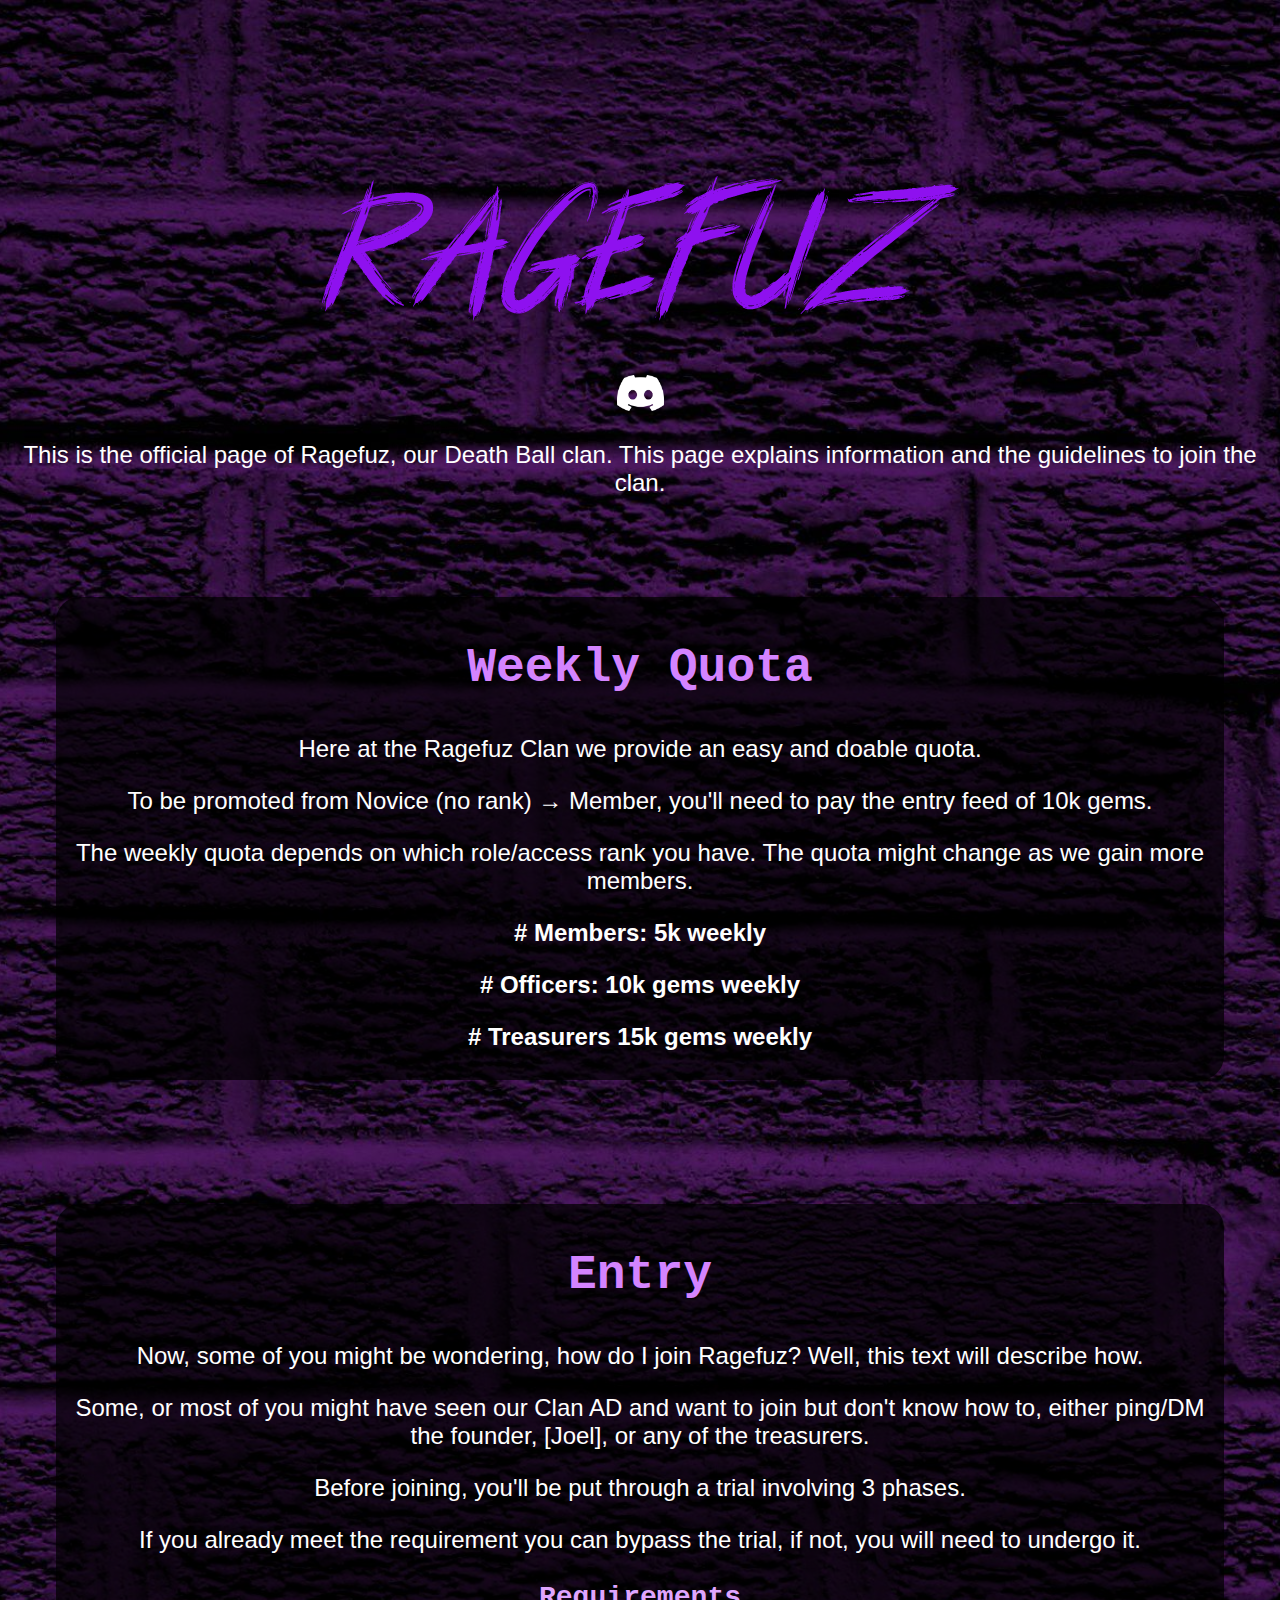
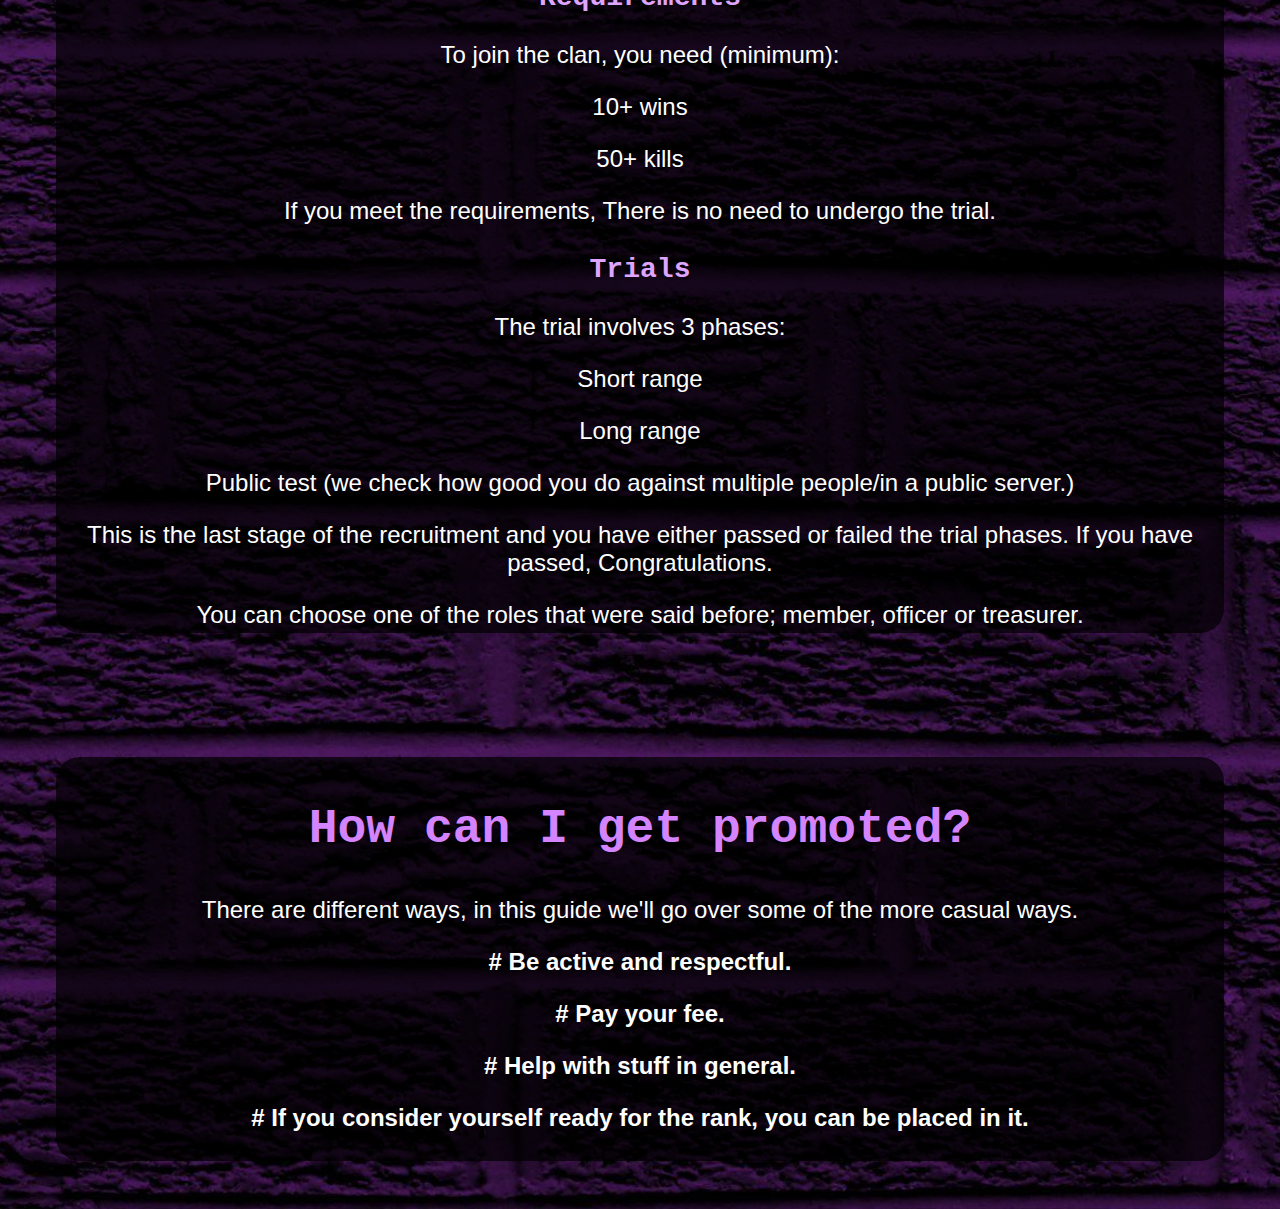
==== index.html @ 83afb5a9 "Deleted the folder" ====
<!DOCTYPE html>
<html lang="en">
<head>
    <meta charset="UTF-8">
    <meta name="viewport" content="width=device-width, initial-scale=1.0">
    <title>Ragefuz Clan</title>
    <link rel="stylesheet" href="style.css">
</head>
<body>
    <img class="ragefuzlogo" src="images/ragefuzlogo.png" alt="RAGEFUZ"> <br>
    <a class="discordinv" href="https://discord.gg/4PWHxdNxg4" target="_blank"><img src="images/discordlogo.png" alt="Discord Invitation" width="47px"></a>
    <p>This is the official page of Ragefuz, our Death Ball clan. This page explains information and the guidelines to join the clan.</p>
    <br>
    
    <div class="mainCont">
        <div class="wqCont">
            <h2 class="h2s">Weekly Quota</h2>
            <div class="wqParg">
                <p>Here at the Ragefuz Clan we provide an easy and doable quota. </p>
                <p>To be promoted from Novice (no rank) → Member, you'll need to pay the entry feed of 10k gems.</p>
                <p>The weekly quota depends on which role/access rank you have. The quota might change as we gain more members.</p>
                <p class="rankFee"># Members: 5k weekly</p><p class="rankFee"># Officers: 10k gems weekly</p><p class="rankFee"># Treasurers 15k gems weekly</p>
            </div>
        </div>
        
        <br>
        <div class="entryCont">
            <h2 class="h2s">Entry</h2>
            <p>Now, some of you might be wondering, how do I join Ragefuz? Well, this text will describe how.</p>
            <p>Some, or most of you might have seen our Clan AD and want to join but don't know how to, either ping/DM the founder, [Joel], or any of the treasurers.</p>
            <p>Before joining, you'll be put through a trial involving 3 phases.</p>
            <p>If you already meet the requirement you can bypass the trial, if not, you will need to undergo it.</p>
            
            <h3 class="h3s">Requirements</h3>
            <div class="entryRequirements">
                <p>To join the clan, you need (minimum):</p>
                <p>10+ wins</p>
                <p>50+ kills</p>
                <p>If you meet the requirements, There is no need to undergo the trial. </p>
            </div>
            <h3 class="h3s">Trials</h3>
            <div class="trialPhases">
                <p>The trial involves 3 phases:</p>
                <p>Short range</p>
                <p>Long range</p>
                <p>Public test (we check how good you do against multiple people/in a public server.)</p>
            </div>
            <div class="ifCompleted">
                <p>This is the last stage of the recruitment and you have either passed or failed the trial phases. If you have passed, Congratulations.</p>
            </div>
            <div class="chooseRole">
                You can choose one of the roles that were said before; member, officer or treasurer.
            </div>
        </div>
        
        <br>
        <div class="promotionCont">
            <h2 class="h2s">How can I get promoted?</h2>
            <p>There are different ways, in this guide we'll go over some of the more casual ways.</p>
            <div class="promotionRules">
                <p># Be active and respectful.</p>
                <p># Pay your fee.</p>
                <p># Help with stuff in general.</p>
                <p># If you consider yourself ready for the rank, you can be placed in it.</p>
            </div>
        </div>
        
    </div>
    <script src="index.js"></script>
</body>
</html>
---- style.css ----
body {
    font-family: Geneva, Tahoma, sans-serif;
    color: white;
    background-color: black;
    background-image: url(images/background_img.jpg);
    background-repeat: repeat-y;
    background-size: cover;
    background-position-x: center;
    background-position-y: center;
    text-align: center;
    font-size: 1.5em;
}

.ragefuzlogo {

    padding: 2em;
    margin-top: 5em;
}

.h2s {
    font-family: 'Courier New', Courier, monospace;
    font-size: 2em;
    color: #D484FF
}

.h3s {
    font-family:'Courier New', Courier, monospace;
    color: #DFA5FE;
}

.promotionRules {
    font-weight: bold;
}
.rankFee {
    font-weight: bold;
}


.wqCont, .entryCont, .promotionCont {
    background-color: rgb(0, 0, 0, 0.7);
    border-radius: 1em;
    padding: 0.2em;
    margin: 2em;
}

.discordinv{
    cursor: pointer;
}
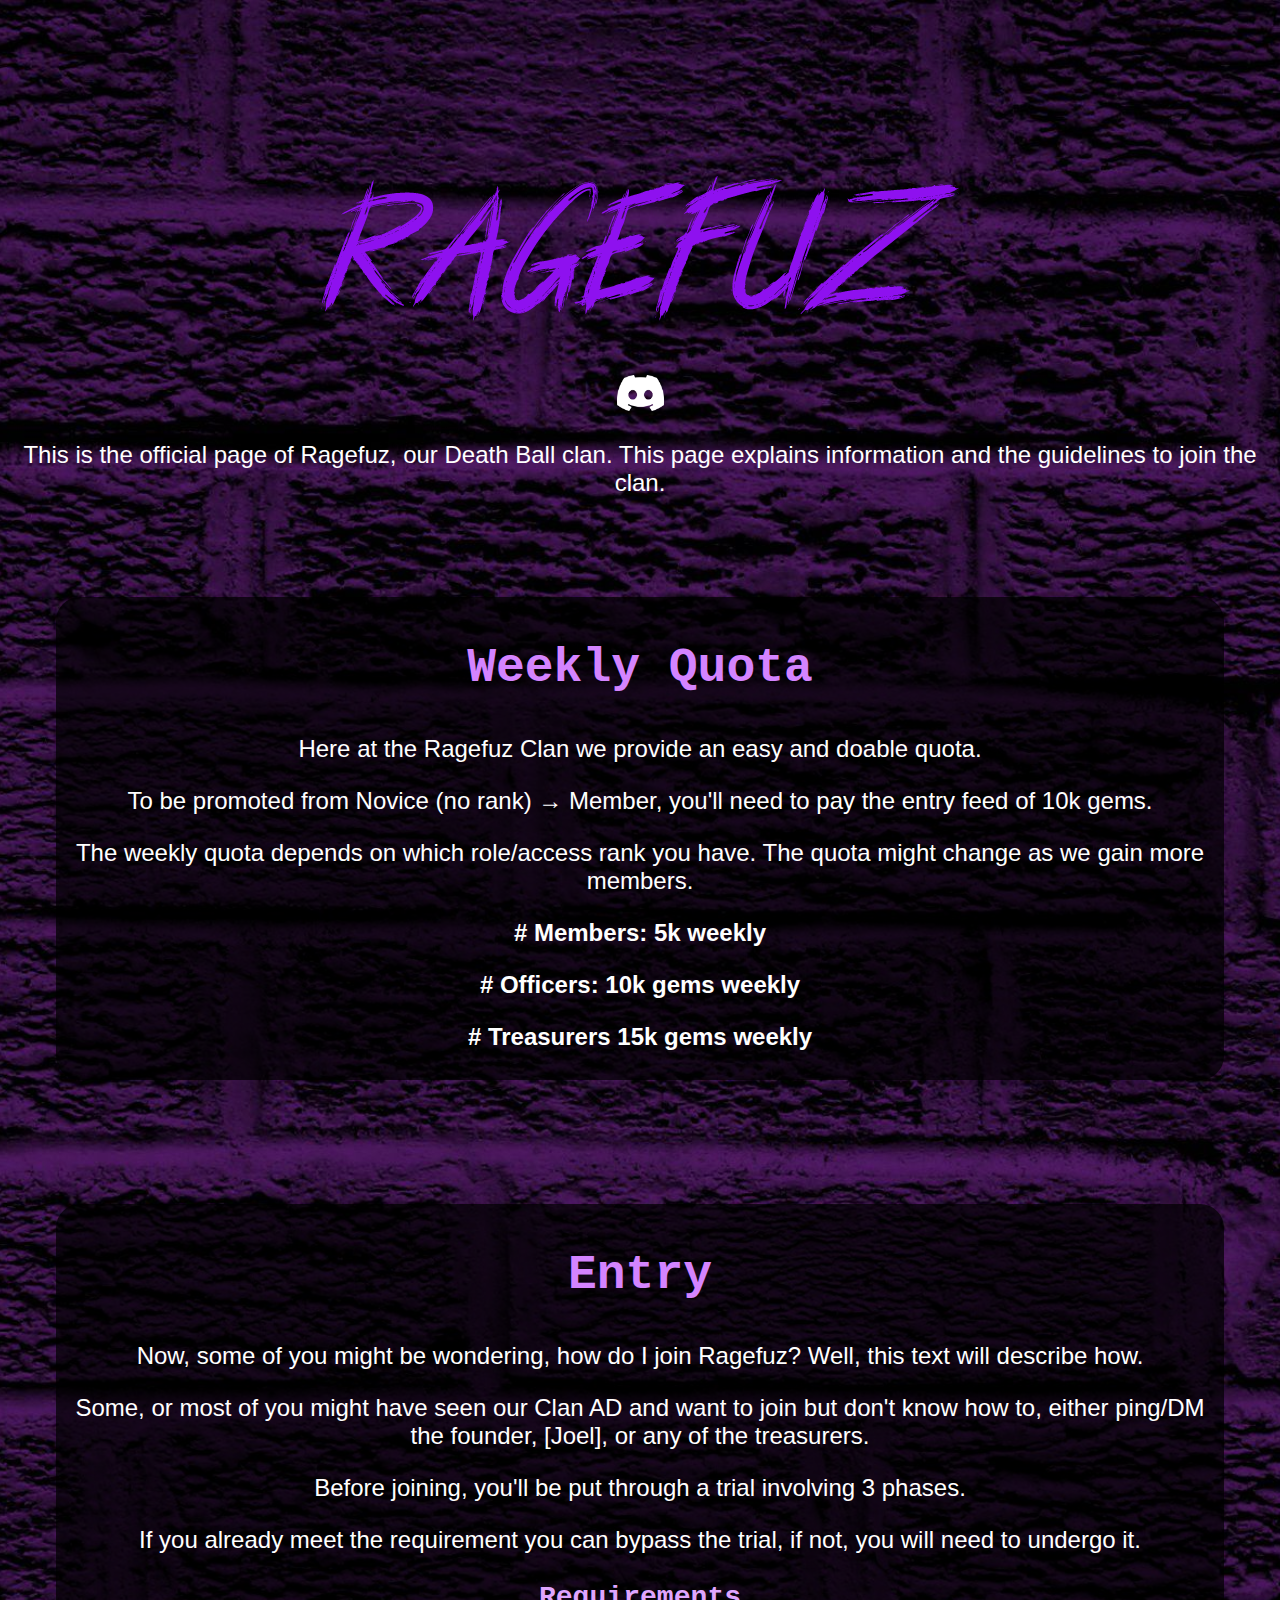
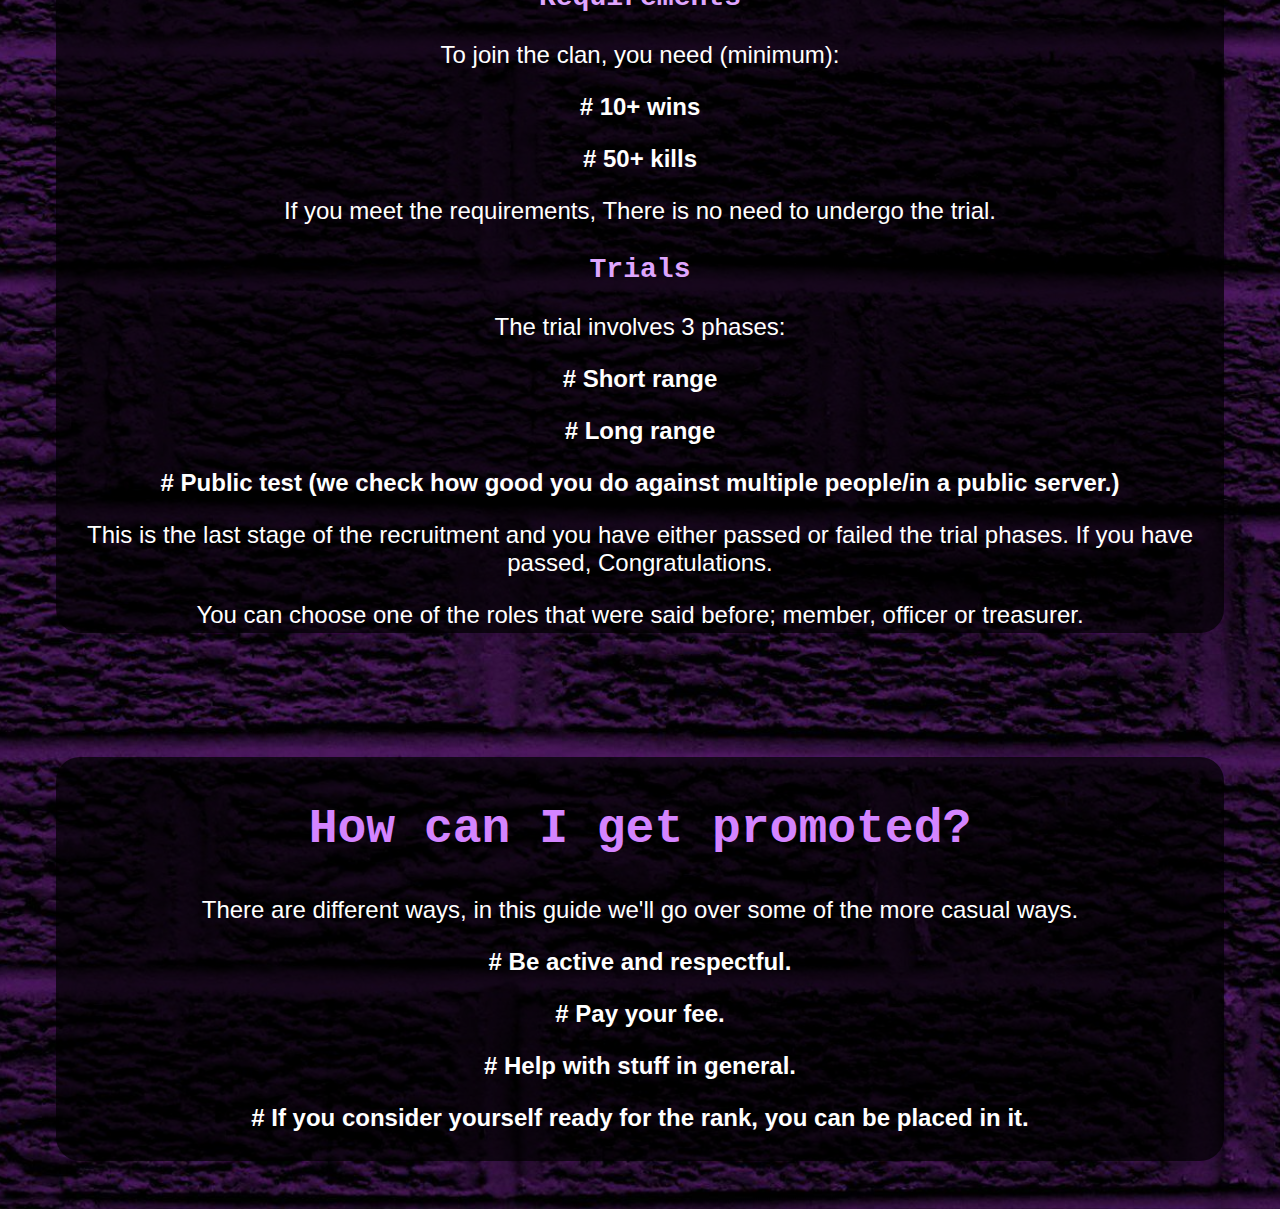
==== commit 0dad8b63: "Bolds" ====
--- a/index.html
+++ b/index.html
@@ -34,16 +34,16 @@
             <h3 class="h3s">Requirements</h3>
             <div class="entryRequirements">
                 <p>To join the clan, you need (minimum):</p>
-                <p>10+ wins</p>
-                <p>50+ kills</p>
+                <p class="reqparg"># 10+ wins</p>
+                <p class="reqparg"># 50+ kills</p>
                 <p>If you meet the requirements, There is no need to undergo the trial. </p>
             </div>
             <h3 class="h3s">Trials</h3>
             <div class="trialPhases">
                 <p>The trial involves 3 phases:</p>
-                <p>Short range</p>
-                <p>Long range</p>
-                <p>Public test (we check how good you do against multiple people/in a public server.)</p>
+                <p class="trialparg"># Short range</p>
+                <p class="trialparg"># Long range</p>
+                <p class="trialparg"># Public test (we check how good you do against multiple people/in a public server.)</p>
             </div>
             <div class="ifCompleted">
                 <p>This is the last stage of the recruitment and you have either passed or failed the trial phases. If you have passed, Congratulations.</p>
--- a/style.css
+++ b/style.css
@@ -45,4 +45,11 @@
 
 .discordinv{
     cursor: pointer;
+}
+
+.reqparg {
+    font-weight: bold;
+}
+.trialparg {
+    font-weight: bold;
 }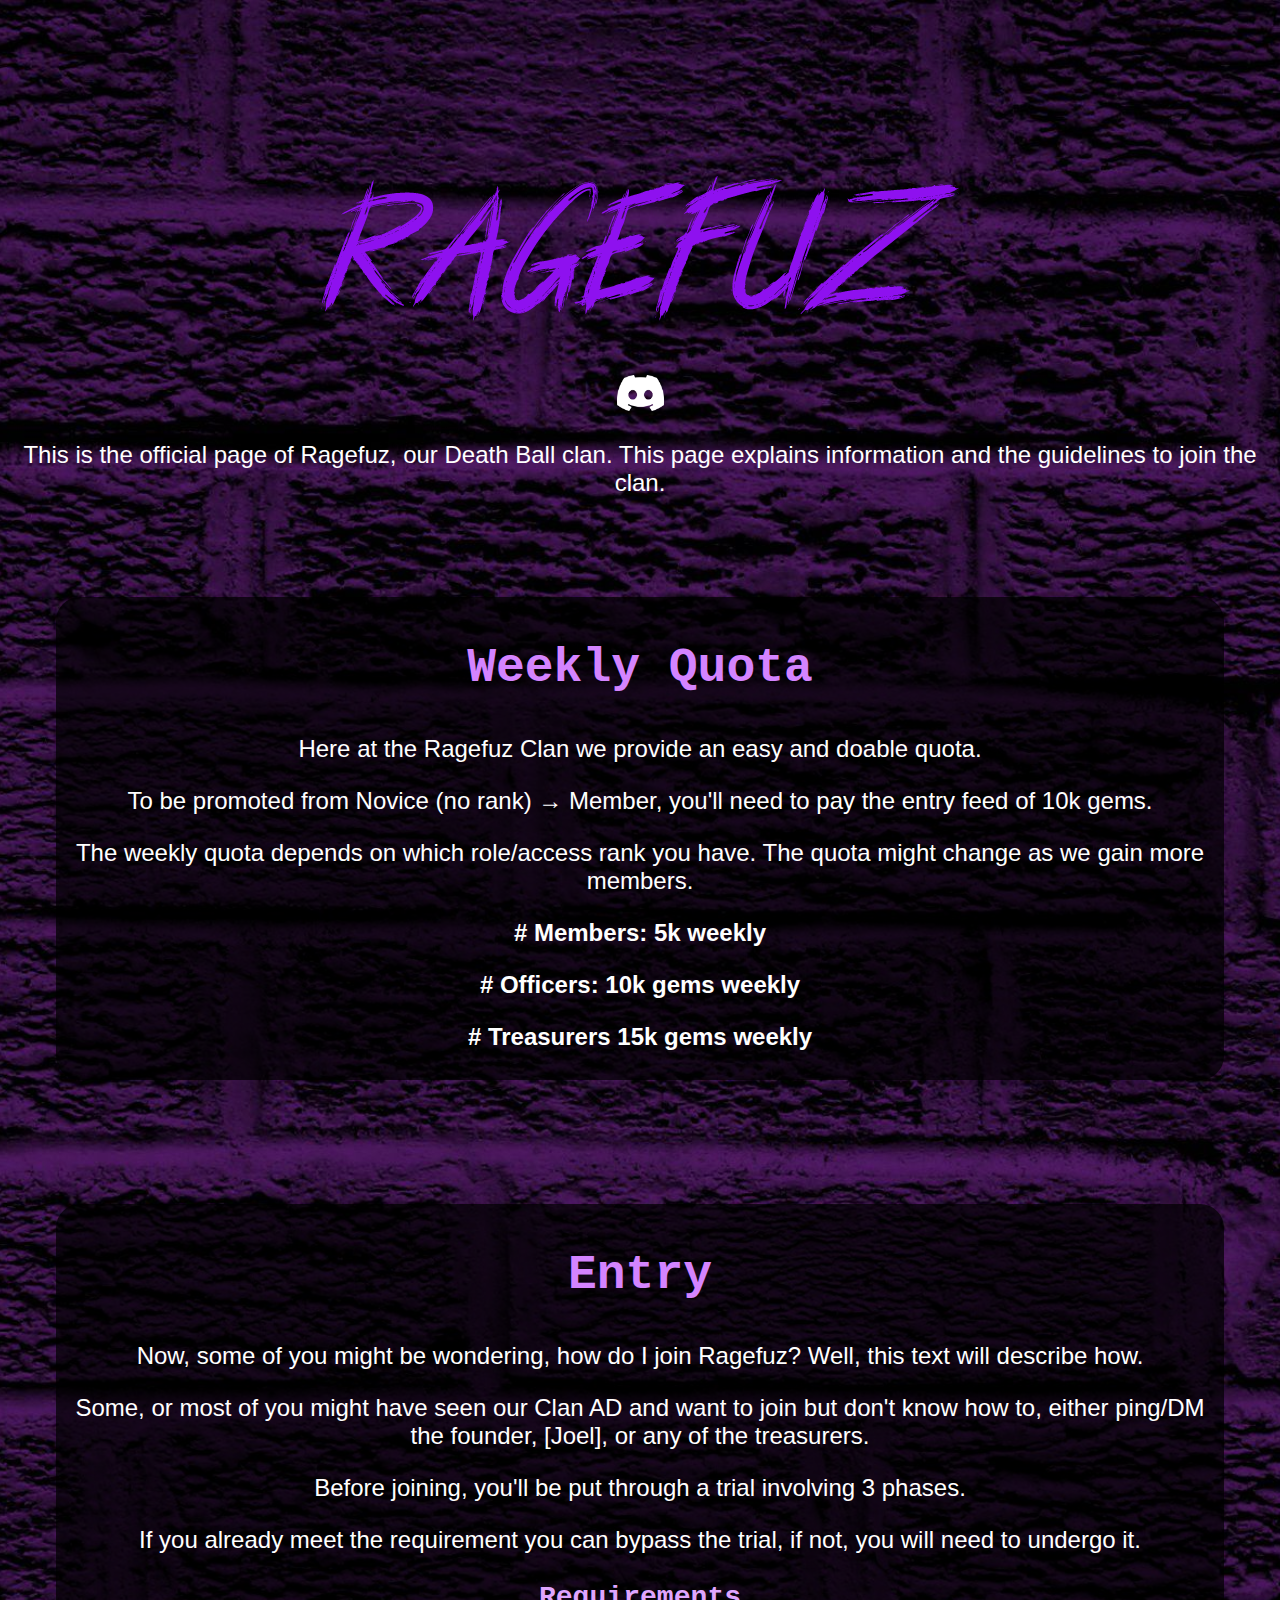
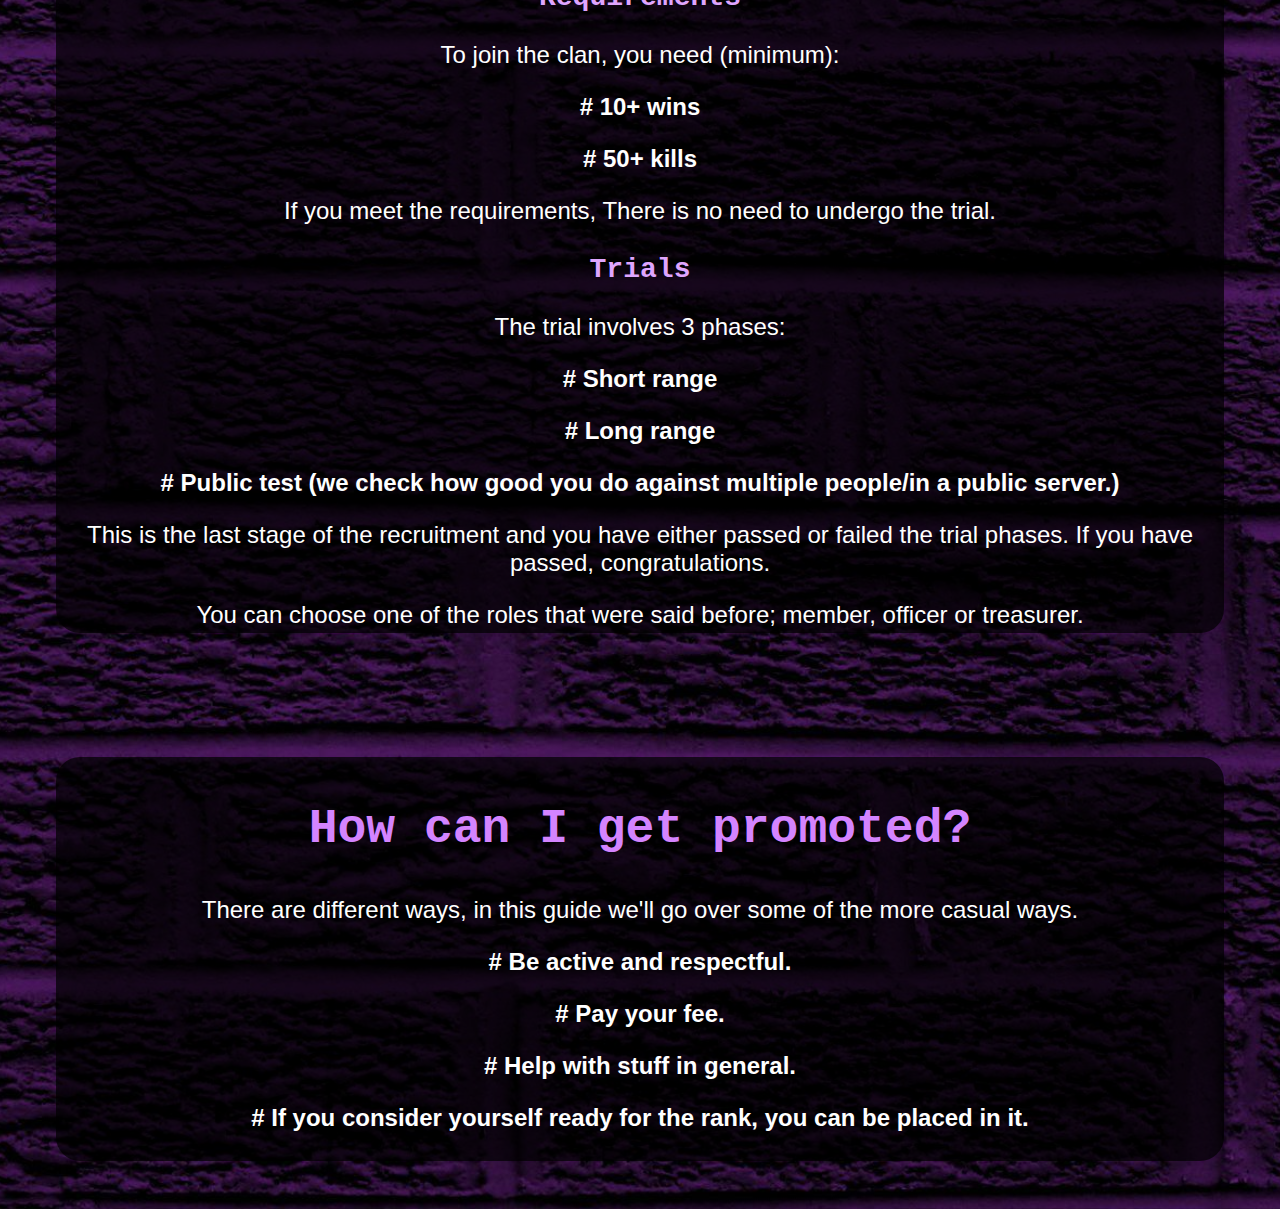
==== commit f8ec5196: "changed a cap" ====
--- a/index.html
+++ b/index.html
@@ -46,7 +46,7 @@
                 <p class="trialparg"># Public test (we check how good you do against multiple people/in a public server.)</p>
             </div>
             <div class="ifCompleted">
-                <p>This is the last stage of the recruitment and you have either passed or failed the trial phases. If you have passed, Congratulations.</p>
+                <p>This is the last stage of the recruitment and you have either passed or failed the trial phases. If you have passed, congratulations.</p>
             </div>
             <div class="chooseRole">
                 You can choose one of the roles that were said before; member, officer or treasurer.
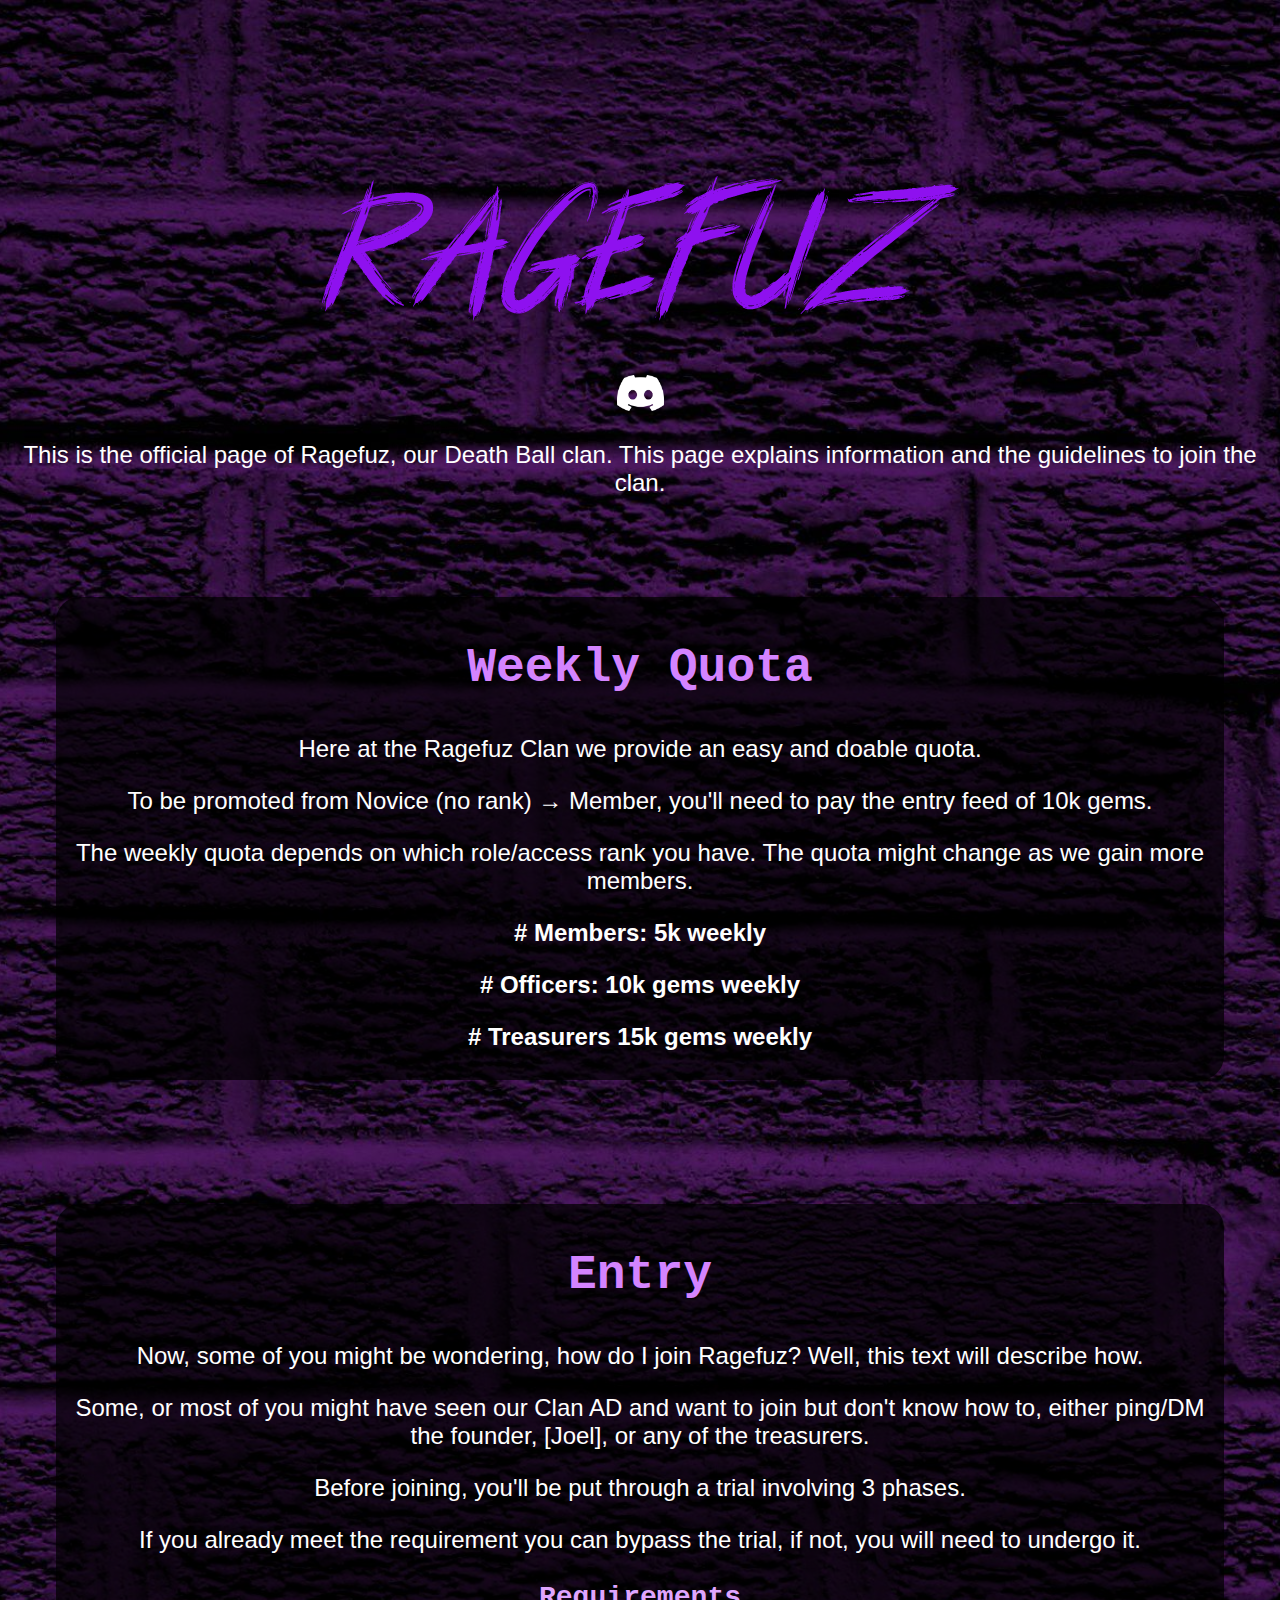
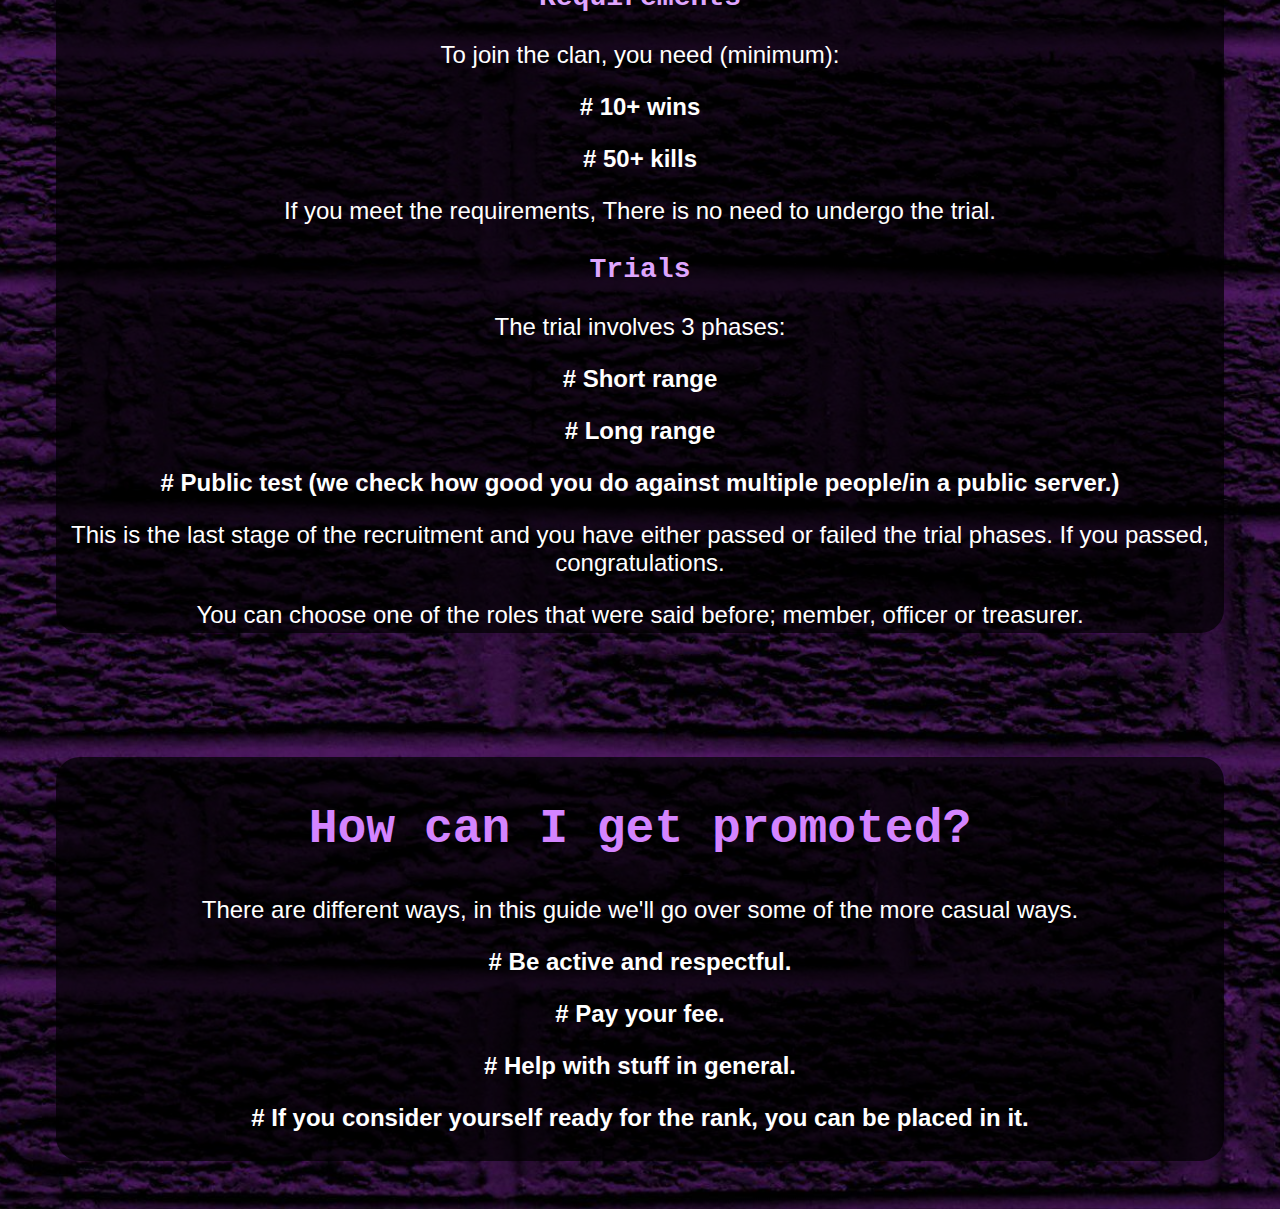
==== commit 88328c34: "changes" ====
--- a/index.html
+++ b/index.html
@@ -46,7 +46,7 @@
                 <p class="trialparg"># Public test (we check how good you do against multiple people/in a public server.)</p>
             </div>
             <div class="ifCompleted">
-                <p>This is the last stage of the recruitment and you have either passed or failed the trial phases. If you have passed, congratulations.</p>
+                <p>This is the last stage of the recruitment and you have either passed or failed the trial phases. If you passed, congratulations.</p>
             </div>
             <div class="chooseRole">
                 You can choose one of the roles that were said before; member, officer or treasurer.
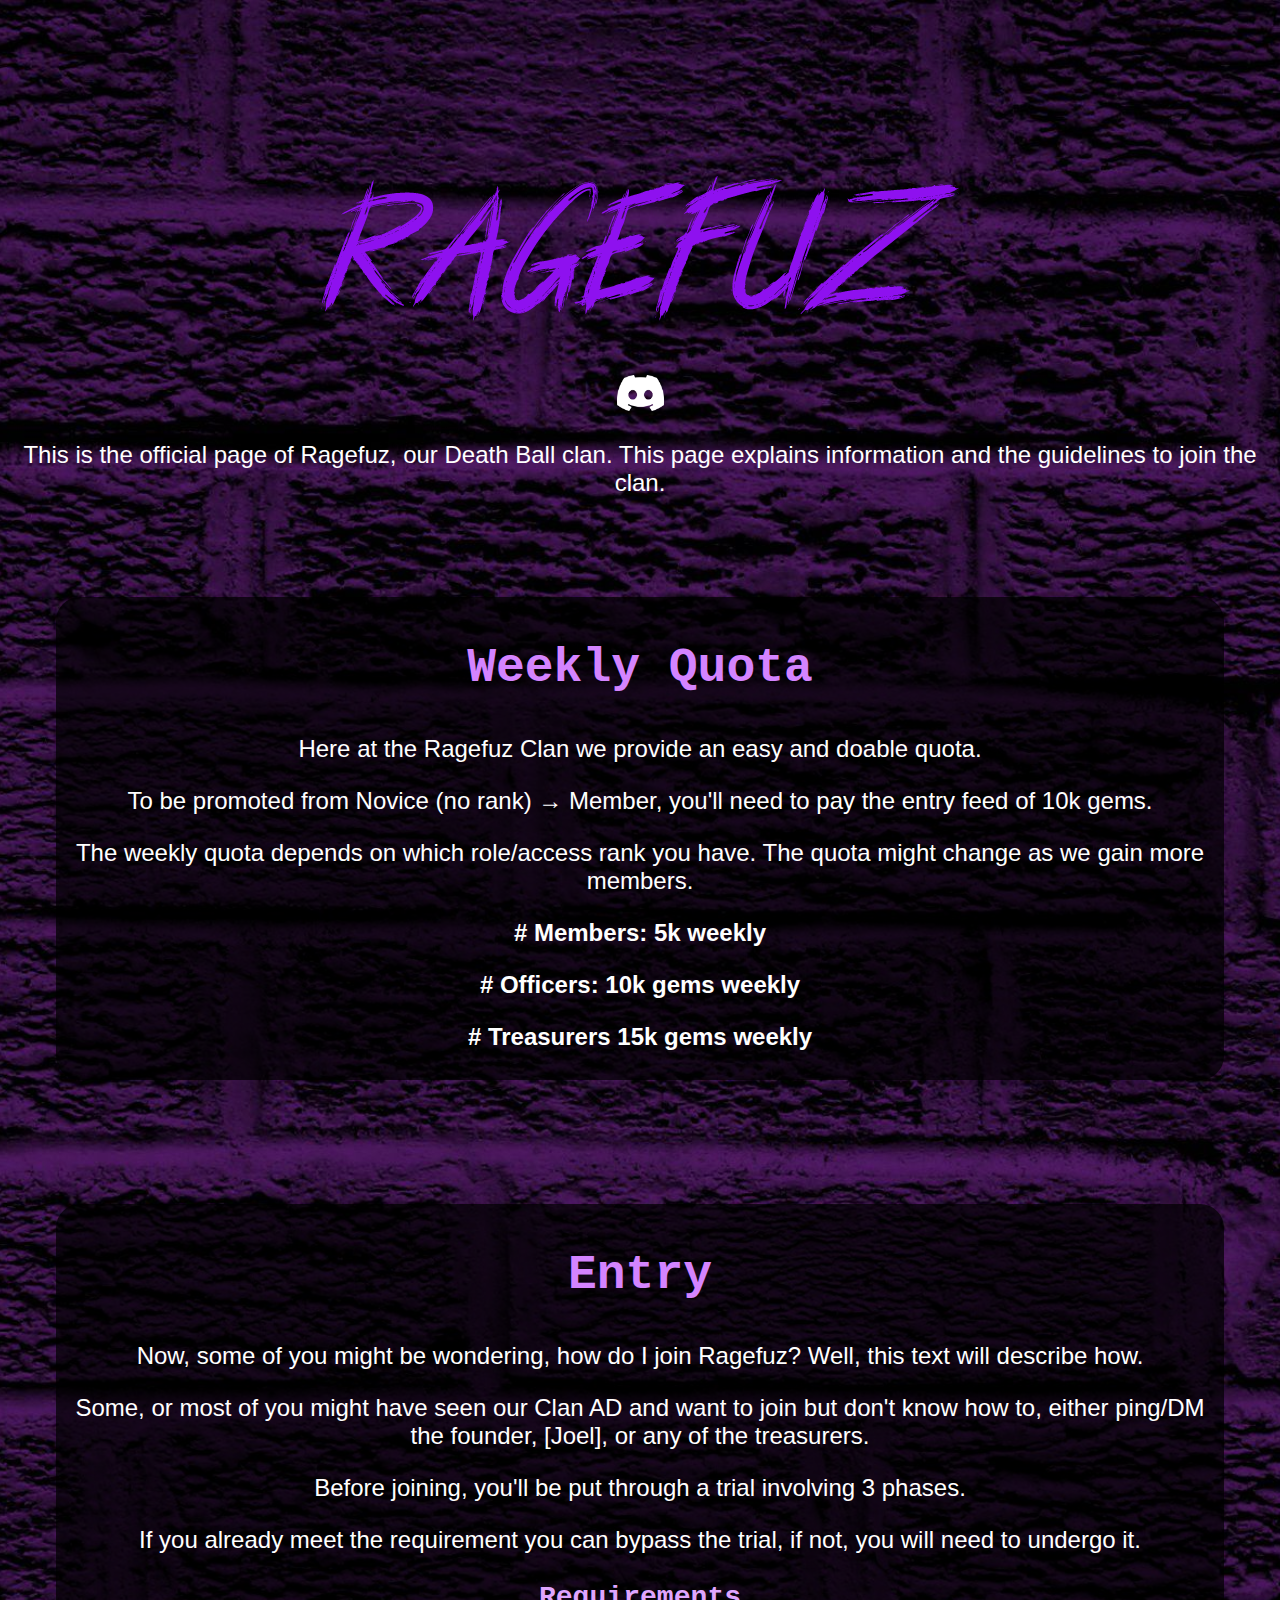
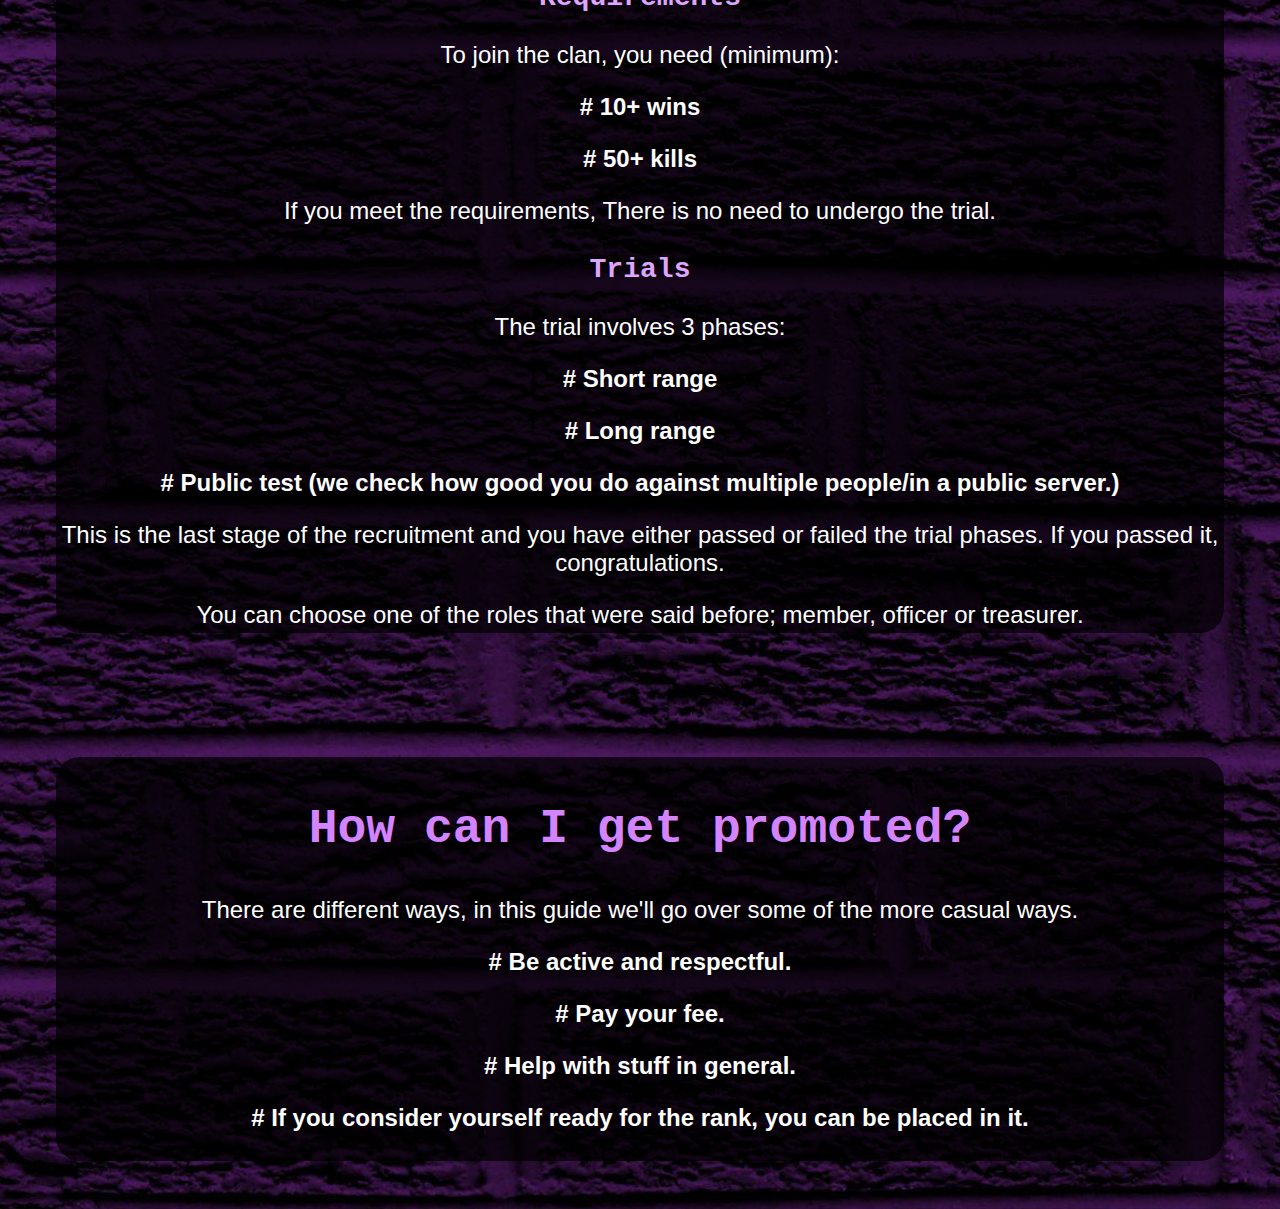
==== commit 050e5e5f: "Añadido todo a coolbranch" ====
--- a/index.html
+++ b/index.html
@@ -46,7 +46,7 @@
                 <p class="trialparg"># Public test (we check how good you do against multiple people/in a public server.)</p>
             </div>
             <div class="ifCompleted">
-                <p>This is the last stage of the recruitment and you have either passed or failed the trial phases. If you passed, congratulations.</p>
+                <p>This is the last stage of the recruitment and you have either passed or failed the trial phases. If you passed it, congratulations.</p>
             </div>
             <div class="chooseRole">
                 You can choose one of the roles that were said before; member, officer or treasurer.
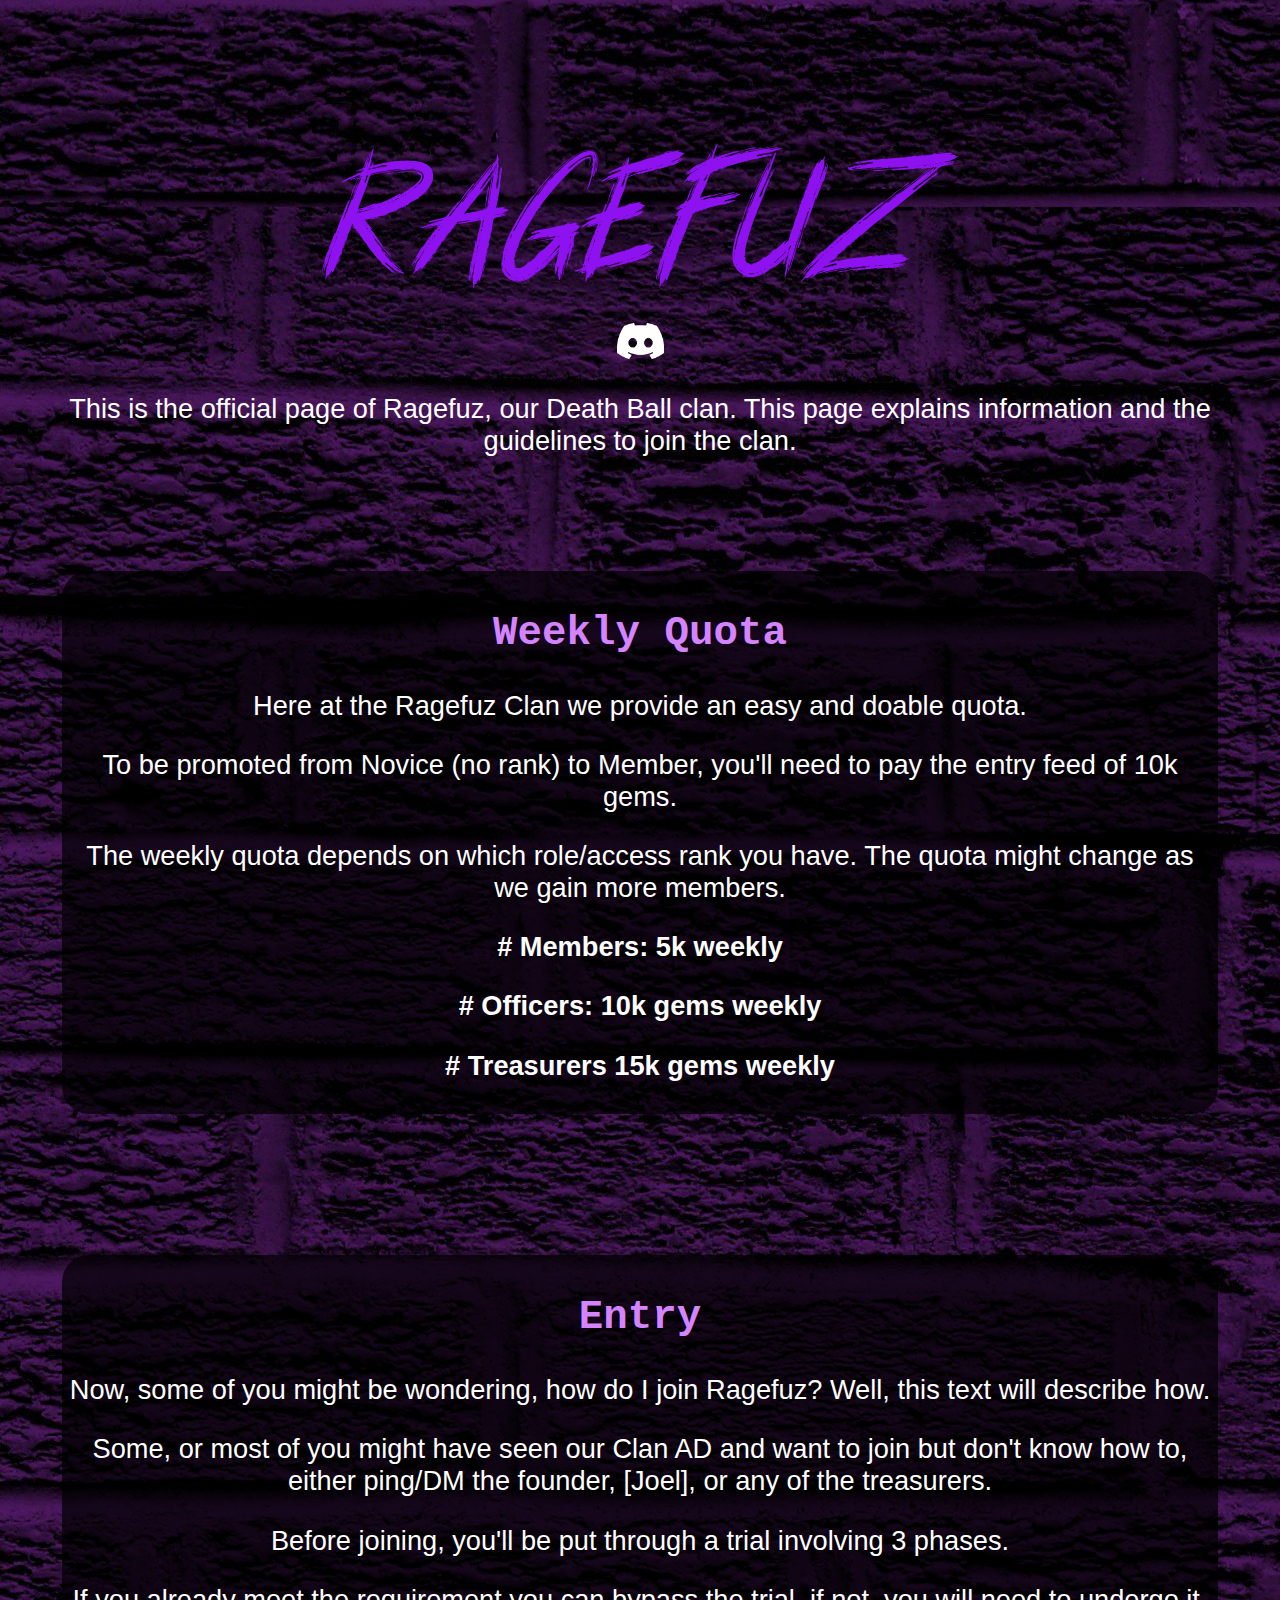
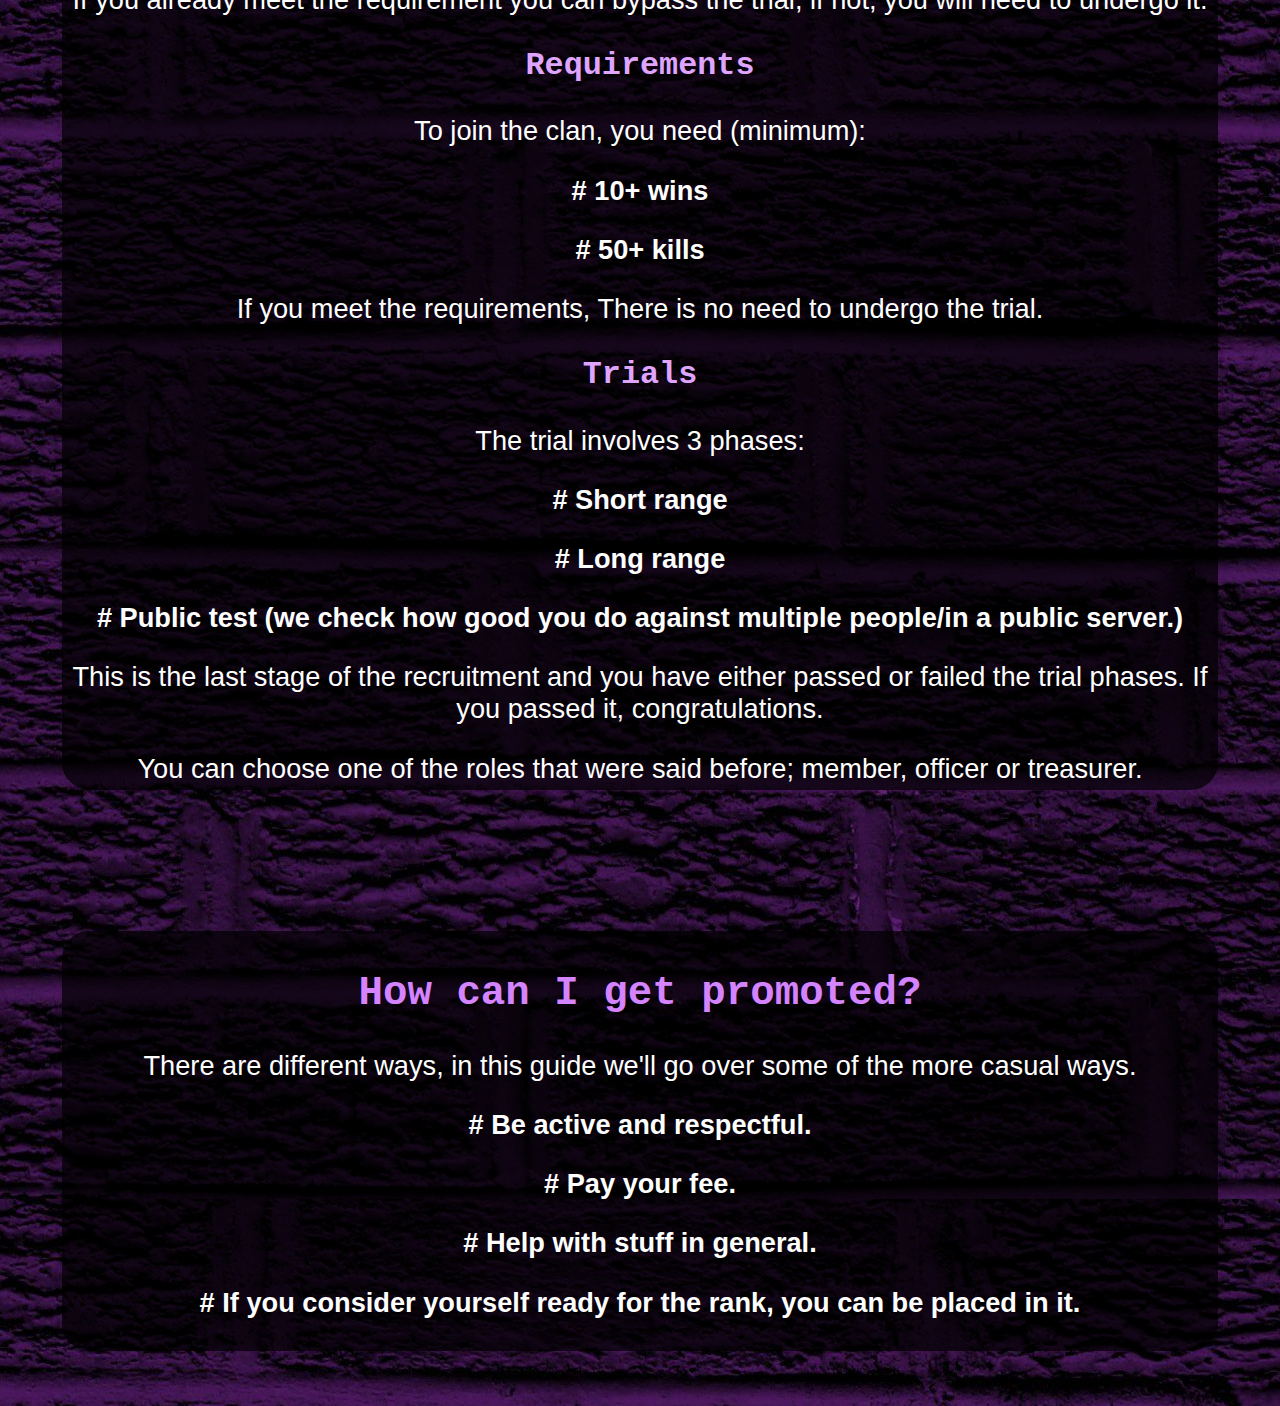
==== commit 559911a8: "Update index.html" ====
--- a/index.html
+++ b/index.html
@@ -17,7 +17,7 @@
             <h2 class="h2s">Weekly Quota</h2>
             <div class="wqParg">
                 <p>Here at the Ragefuz Clan we provide an easy and doable quota. </p>
-                <p>To be promoted from Novice (no rank) → Member, you'll need to pay the entry feed of 10k gems.</p>
+                <p>To be promoted from Novice (no rank) to Member, you'll need to pay the entry feed of 10k gems.</p>
                 <p>The weekly quota depends on which role/access rank you have. The quota might change as we gain more members.</p>
                 <p class="rankFee"># Members: 5k weekly</p><p class="rankFee"># Officers: 10k gems weekly</p><p class="rankFee"># Treasurers 15k gems weekly</p>
             </div>
@@ -68,4 +68,4 @@
     </div>
     <script src="index.js"></script>
 </body>
-</html>+</html>
--- a/style.css
+++ b/style.css
@@ -3,23 +3,23 @@
     color: white;
     background-color: black;
     background-image: url(images/background_img.jpg);
-    background-repeat: repeat-y;
-    background-size: cover;
+    background-repeat: repeat;
+    background-size: auto;
     background-position-x: center;
     background-position-y: center;
     text-align: center;
-    font-size: 1.5em;
+    font-size: 170%;
+    flex: auto;
 }
 
 .ragefuzlogo {
-
-    padding: 2em;
+    flex: auto;
     margin-top: 5em;
+    margin-bottom: 1em;
 }
 
 .h2s {
     font-family: 'Courier New', Courier, monospace;
-    font-size: 2em;
     color: #D484FF
 }
 
@@ -52,4 +52,4 @@
 }
 .trialparg {
     font-weight: bold;
-}+}
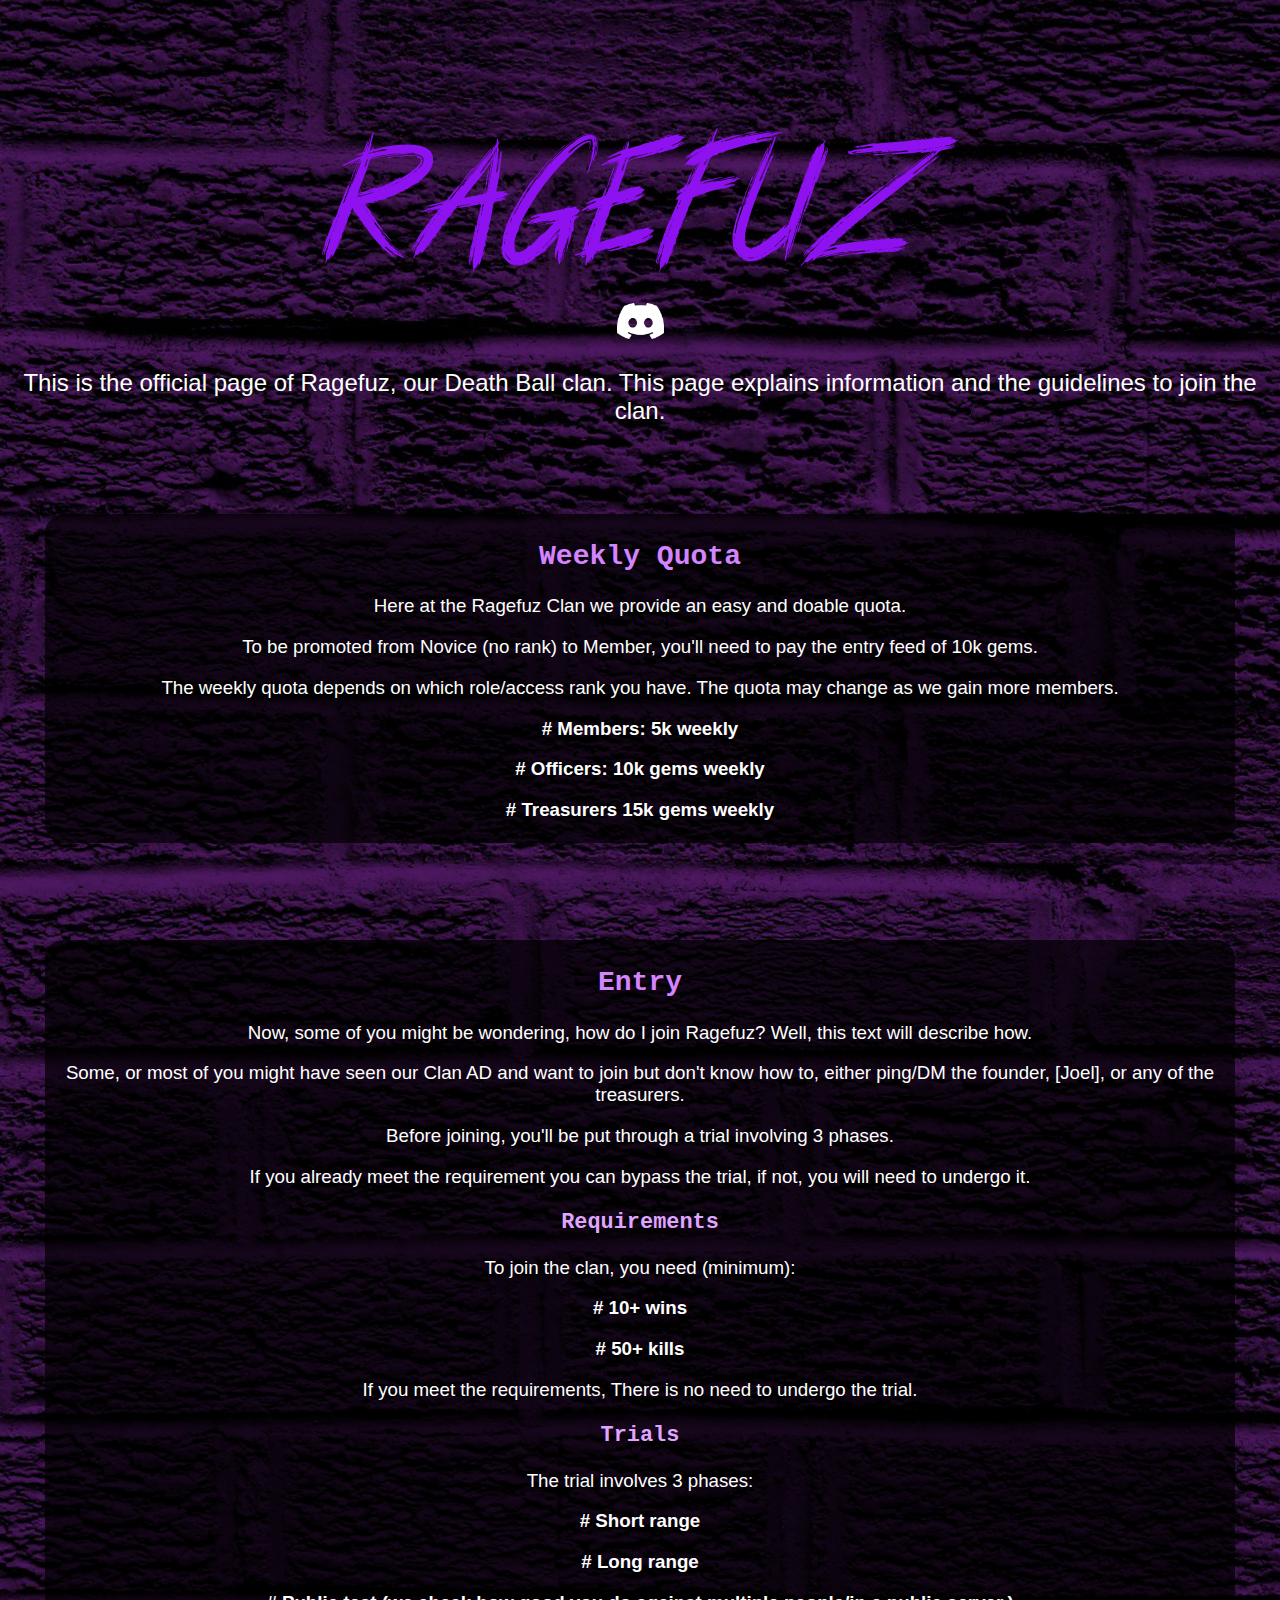
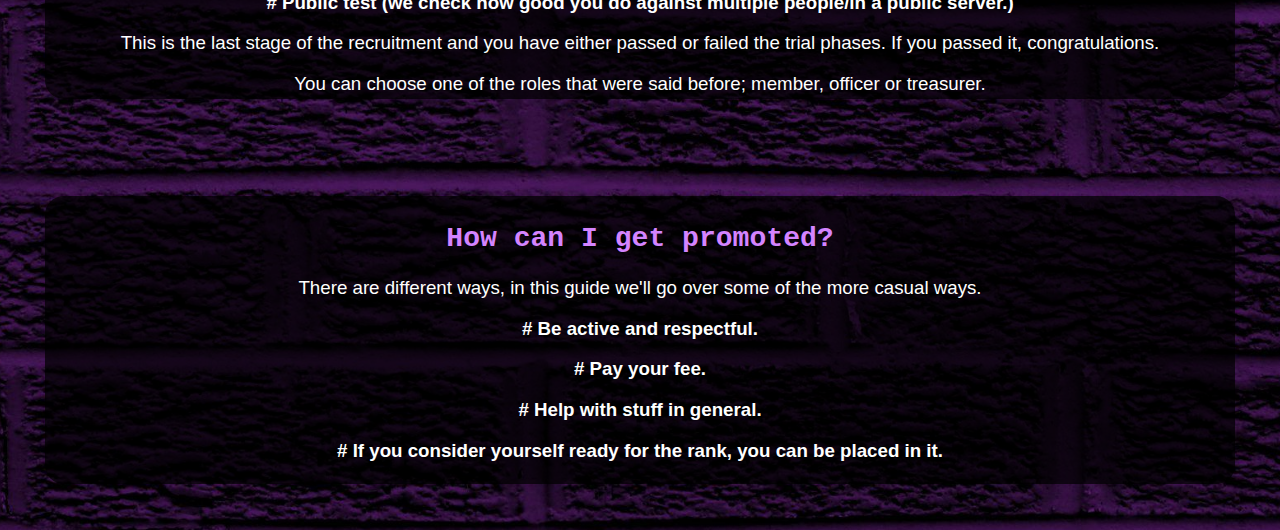
==== commit f5a588be: "Update index.html" ====
--- a/index.html
+++ b/index.html
@@ -18,7 +18,7 @@
             <div class="wqParg">
                 <p>Here at the Ragefuz Clan we provide an easy and doable quota. </p>
                 <p>To be promoted from Novice (no rank) to Member, you'll need to pay the entry feed of 10k gems.</p>
-                <p>The weekly quota depends on which role/access rank you have. The quota might change as we gain more members.</p>
+                <p>The weekly quota depends on which role/access rank you have. The quota may change as we gain more members.</p>
                 <p class="rankFee"># Members: 5k weekly</p><p class="rankFee"># Officers: 10k gems weekly</p><p class="rankFee"># Treasurers 15k gems weekly</p>
             </div>
         </div>
--- a/style.css
+++ b/style.css
@@ -1,19 +1,27 @@
 body {
     font-family: Geneva, Tahoma, sans-serif;
     color: white;
+    text-align: center;
+    font-size: 150%;
+
     background-color: black;
     background-image: url(images/background_img.jpg);
     background-repeat: repeat;
-    background-size: auto;
+    background-size: 250%;
     background-position-x: center;
     background-position-y: center;
+}
+.mainCont {
     text-align: center;
-    font-size: 170%;
-    flex: auto;
+    display: grid;
+    font-size: 78%;
 }
 
 .ragefuzlogo {
-    flex: auto;
+    max-width: 100%;
+    max-height: 100%;
+    width: auto;
+    height: auto;
     margin-top: 5em;
     margin-bottom: 1em;
 }
